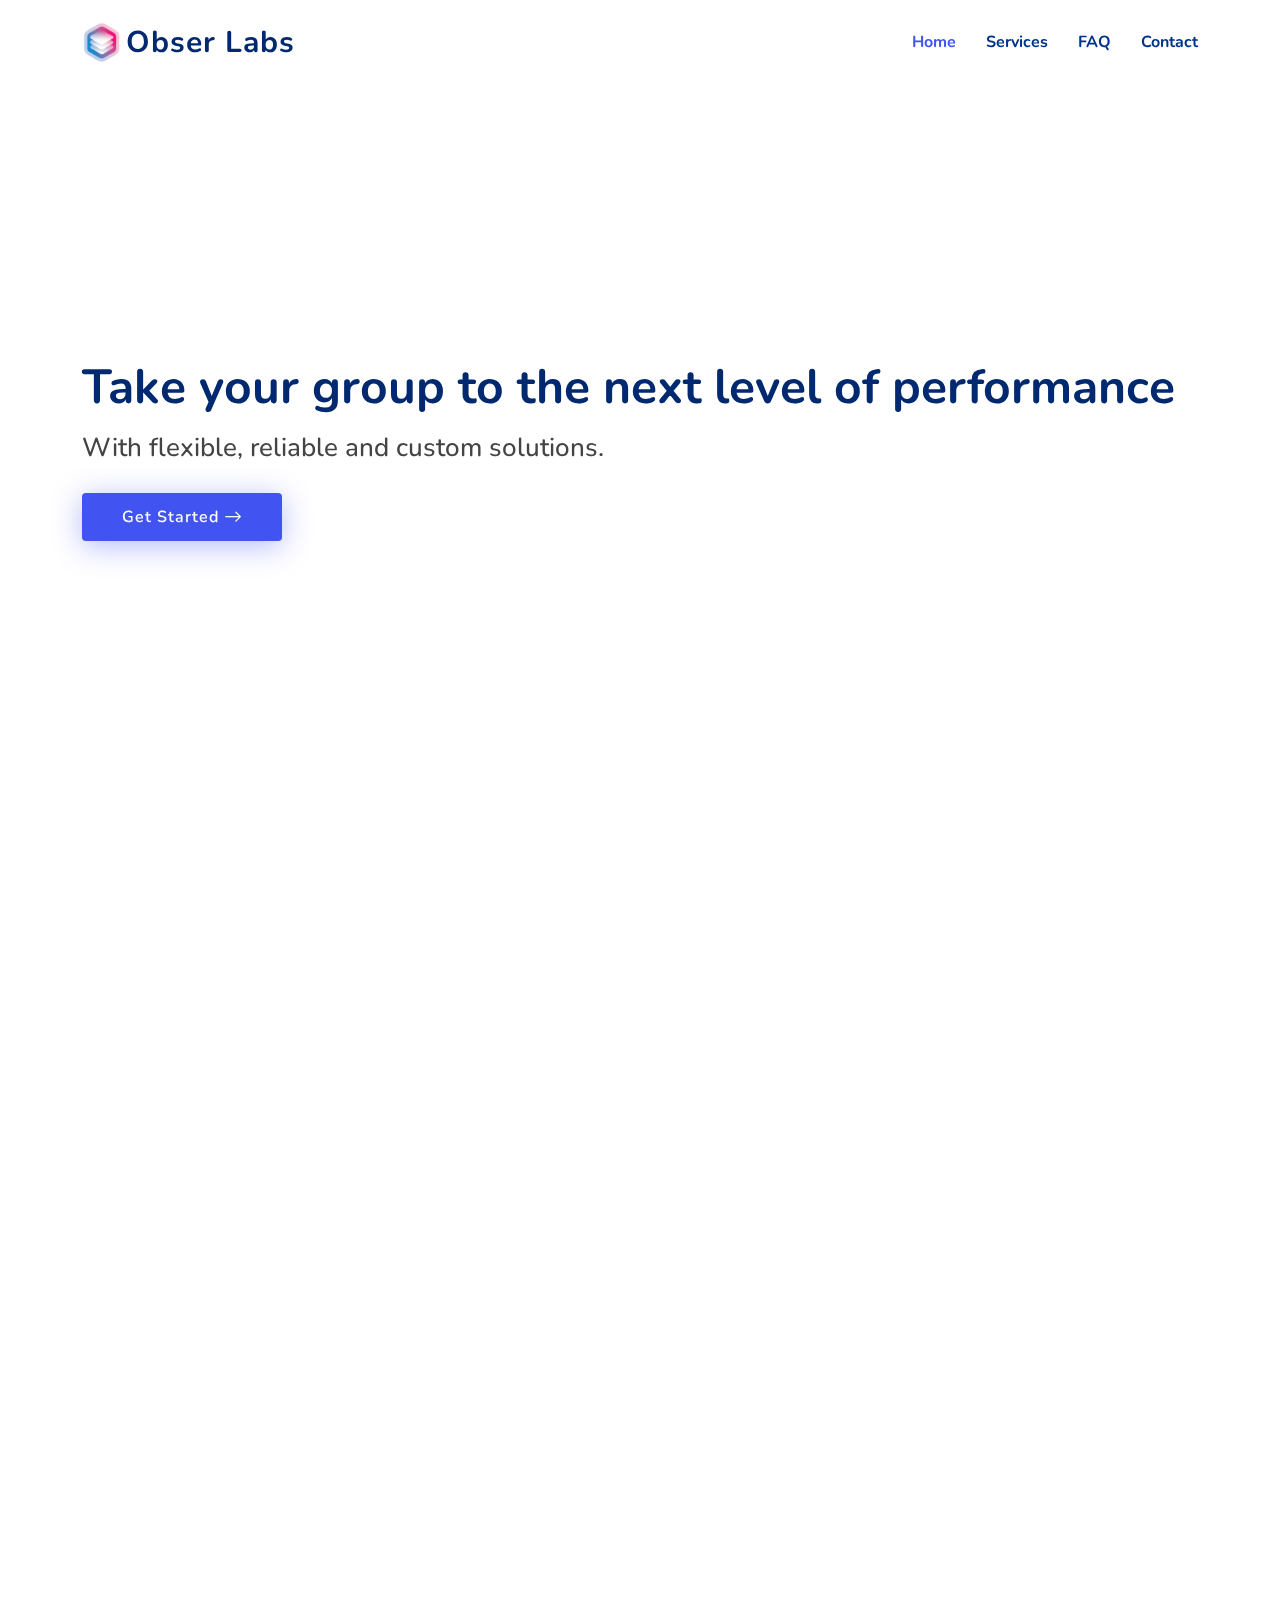
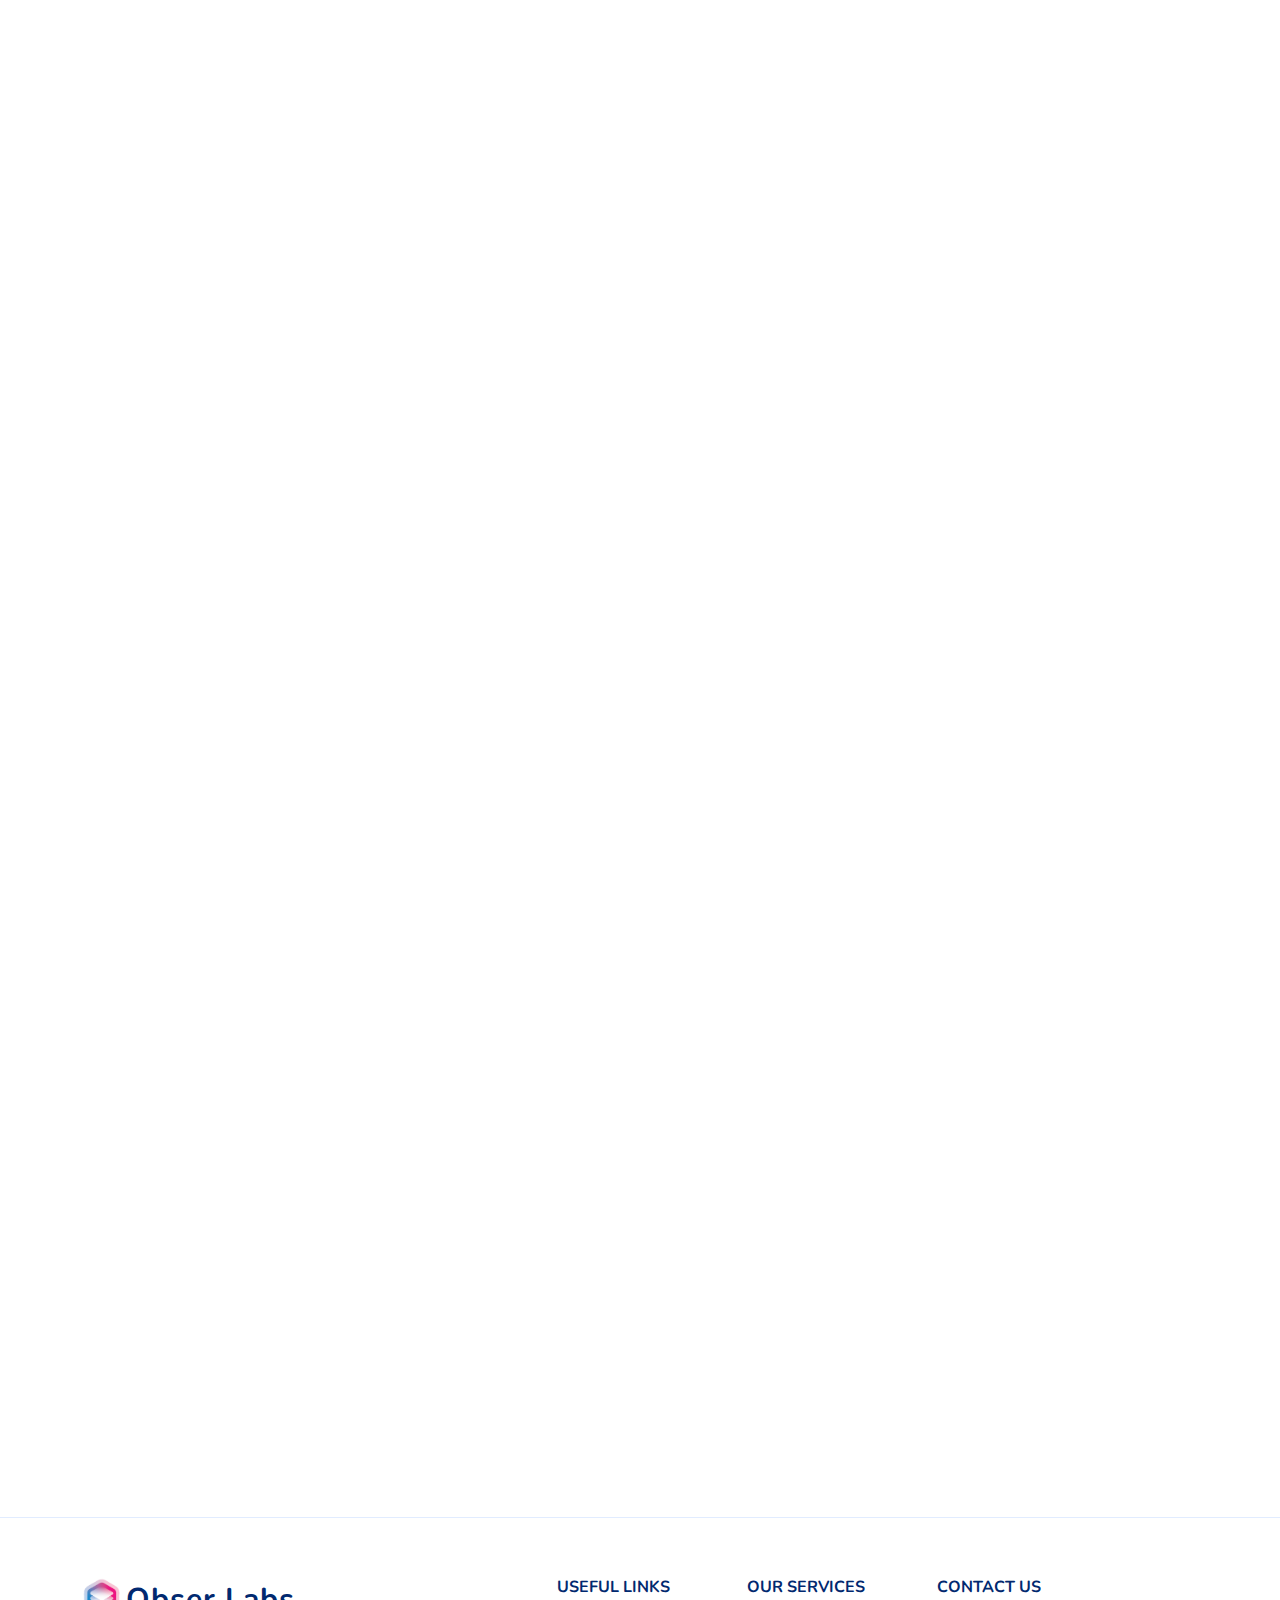
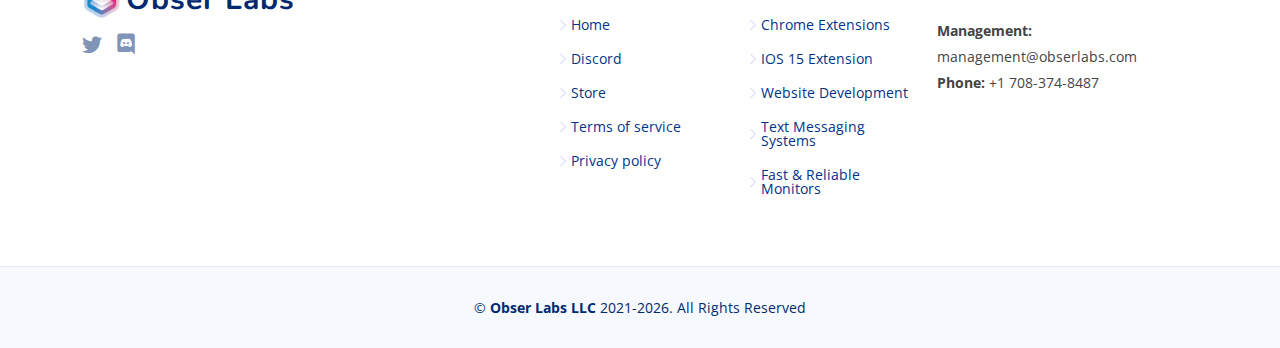
==== index.html @ 430bd9a8 "Add files via upload" ====
<!DOCTYPE html>
<html lang="en">

<head>
  <meta charset="utf-8">
  <meta content="width=device-width, initial-scale=1.0" name="viewport">

  <!-- Improve SEO -->
  <meta name="description" content='Take your group to the next level of performance!' />
  <meta property="og:site_name" content='Obser Labs' />
  <meta property="og:description" content='Take your group to the next level of performance!' />
  <meta property="og:title" content='Obser Labs' />
  <meta property="og:image" content='./assets/img/logo.png' />
  <meta name="twitter:site" content="@ObserLabs" />
  <meta name="twitter:title" content='Obser Labs' />
  <meta name="twitter:description" content='Take your group to the next level of performance!' />
  <meta name="twitter:image"content='./assets/img/logo.png' />

  <title>Obser Labs</title>
  <meta content="" name="description">

  <meta content="" name="keywords">

  <!-- Favicons -->
  <link href="assets/img/favicon.png" rel="icon">
  <link href="assets/img/apple-touch-icon.png" rel="apple-touch-icon">

  <!-- Google Fonts -->
  <link href="https://fonts.googleapis.com/css?family=Open+Sans:300,300i,400,400i,600,600i,700,700i|Nunito:300,300i,400,400i,600,600i,700,700i|Poppins:300,300i,400,400i,500,500i,600,600i,700,700i" rel="stylesheet">

  <!-- Vendor CSS Files -->
  <link href="assets/vendor/bootstrap/css/bootstrap.min.css" rel="stylesheet">
  <link href="assets/vendor/bootstrap-icons/bootstrap-icons.css" rel="stylesheet">
  <link href="assets/vendor/aos/aos.css" rel="stylesheet">
  <link href="assets/vendor/remixicon/remixicon.css" rel="stylesheet">
  <link href="assets/vendor/swiper/swiper-bundle.min.css" rel="stylesheet">
  <link href="assets/vendor/glightbox/css/glightbox.min.css" rel="stylesheet">

  <!-- Template Main CSS File -->
  <link href="assets/css/style.css" rel="stylesheet">

  <!-- =======================================================
  * Template Name: FlexStart - v1.4.0
  * Template URL: https://bootstrapmade.com/flexstart-bootstrap-startup-template/
  * Author: BootstrapMade.com
  * License: https://bootstrapmade.com/license/
  ======================================================== -->
</head>

<body>

  <!-- ======= Header ======= -->
  <header id="header" class="header fixed-top">
    <div class="container-fluid container-xl d-flex align-items-center justify-content-between">

      <a href="index.html" class="logo d-flex align-items-center">
        <img src="assets/img/logo.png" alt="">
        <span>Obser Labs</span>
      </a>

      <nav id="navbar" class="navbar">
        <ul>
          <li><a class="nav-link scrollto active" href="#hero">Home</a></li>
          <li><a class="nav-link scrollto" href="#services">Services</a></li>
          <li><a class="nav-link scrollto" href="#faq">FAQ</a></li>
          <li><a class="nav-link scrollto" href="#contact">Contact</a></li>
        </ul>
        <i class="bi bi-list mobile-nav-toggle"></i>
      </nav><!-- .navbar -->

    </div>
  </header><!-- End Header -->

  <!-- ======= Hero Section ======= -->
  <section id="hero" class="hero d-flex align-items-center">

    <div class="container">
      <div class="row">
        <div class="col-lg d-flex flex-column justify-content-center">
          <h1 data-aos="fade-up">Take your group to the next level of performance</h1>
          <h2 data-aos="fade-up" data-aos-delay="400">With flexible, reliable and custom solutions.</h2>
          <div data-aos="fade-up" data-aos-delay="600">
            <div class="text-center text-lg-start">
              <a id="btnSave" href="#services" class="btn-get-started scrollto d-inline-flex align-items-center justify-content-center align-self-center">
                <span>Get Started</span>
                <i class="bi bi-arrow-right"></i>
              </a>
            </div>
          </div>
        </div>
      </div>
    </div>

  </section><!-- End Hero -->

  <main id="main">

    <!-- ======= Services Section ======= -->
    <section id="services" class="services">

      <div class="container" data-aos="fade-up">

        <header class="section-header">
          <h2>Services</h2>
          <p>Our solutions</p>
        </header>

        <div class="row gy-4">

          <div class="col-lg-4 col-md-6" data-aos="fade-up" data-aos-delay="200">
            <div class="service-box blue">
              <i class="ri-chrome-line icon"></i>
              <h3>Chrome Extensions</h3>
              <p>A Chrome Autofill Extension is a fundamental feature in all groups. We provide you with a fully customizable Chrome Autofill Extension branded to your needs.</p>
              <a href="#contact" class="read-more"><span>Contact Us</span> <i class="bi bi-arrow-right"></i></a>
            </div>
          </div>

          <div class="col-lg-4 col-md-6" data-aos="fade-up" data-aos-delay="300">
            <div class="service-box orange">
              <i class="ri-apple-line icon"></i>
              <h3>IOS 15 Extension</h3>
              <p>IOS 15 Safari Extensions are a amazing way to set your group apart from the rest. We are one of the few places which offer these brand-new extensions.</p>
              <a href="#contact" class="read-more"><span>Contact Us</span> <i class="bi bi-arrow-right"></i></a>
            </div>
          </div>

          <div class="col-lg-4 col-md-6" data-aos="fade-up" data-aos-delay="400">
            <div class="service-box green">
              <i class="ri-computer-line icon"></i>
              <h3>Website Development</h3>
              <p>A website is one of those things all businesses need. Here at Obser Labs we provide you with all the features that fit directly to your sites needs.</p>
              <a href="#contact" class="read-more"><span>Contact Us</span> <i class="bi bi-arrow-right"></i></a>
            </div>
          </div>

          <div class="col-lg-4 col-md-6" data-aos="fade-up" data-aos-delay="500">
            <div class="service-box red">
              <i class="ri-discuss-line icon"></i>
              <h3>Text Messaging Systems</h3>
              <p>Interact with your customers better with our fully custom text messaging system. Ability to communicate back and forth with members easily.</p>
              <a class="read-more"><span>Coming Soon</span> <i class="bi bi-arrow-right"></i></a>
            </div>
          </div>

          <div class="col-lg-4 col-md-6" data-aos="fade-up" data-aos-delay="600">
            <div class="service-box purple">
              <i class="ri-mac-line icon"></i>
              <h3>Fast & Reliable Monitors</h3>
              <p>Take your group to the next level with the fastest and most reliable monitors in the game. Our monitors provide you with the most features and best user interaction experience.</p>
              <a class="read-more"><span>Coming Soon</span> <i class="bi bi-arrow-right"></i></a>
            </div>
          </div>

          <div class="col-lg-4 col-md-6" data-aos="fade-up" data-aos-delay="700">
            <div class="service-box pink">
              <i class="ri-more-line icon"></i>
              <h3>And More...</h3>
              <p>Got an idea we don't list on our site? Contact us and we can do your project!</p>
              <a href="#contact" class="read-more"><span>Contact Us</span> <i class="bi bi-arrow-right"></i></a>
            </div>
          </div>

        </div>

      </div>

    </section><!-- End Services Section -->

    <!-- ======= F.A.Q Section ======= -->
    <section id="faq" class="faq">

      <div class="container" data-aos="fade-up">

        <header class="section-header">
          <h2>F.A.Q.</h2>
          <p>Frequently Asked Questions</p>
        </header>

        <div class="row">
          <div class="col-lg-6">
            <!-- F.A.Q List 1-->
            <div class="accordion accordion-flush" id="faqlist1">
              <div class="accordion-item">
                <h2 class="accordion-header">
                  <button class="accordion-button collapsed" type="button" data-bs-toggle="collapse" data-bs-target="#faq-content-1">
                    Why choose us?
                  </button>
                </h2>
                <div id="faq-content-1" class="accordion-collapse collapse" data-bs-parent="#faqlist1">
                  <div class="accordion-body">
                    Obser Labs provides one of the best customer experiences at the best price. We offer everything from Restock Monitors to Chrome Extensions we do it all.
                  </div>
                </div>
              </div>

              <div class="accordion-item">
                <h2 class="accordion-header">
                  <button class="accordion-button collapsed" type="button" data-bs-toggle="collapse" data-bs-target="#faq-content-2">
                    How do I purchase?
                  </button>
                </h2>
                <div id="faq-content-2" class="accordion-collapse collapse" data-bs-parent="#faqlist1">
                  <div class="accordion-body">
                    To purchase join our discord and open a ticket in the #open-a-ticket channel.
                  </div>
                </div>
              </div>

              <div class="accordion-item">
                <h2 class="accordion-header">
                  <button class="accordion-button collapsed" type="button" data-bs-toggle="collapse" data-bs-target="#faq-content-3">
                    How can I contact you?
                  </button>
                </h2>
                <div id="faq-content-3" class="accordion-collapse collapse" data-bs-parent="#faqlist1">
                  <div class="accordion-body">
                    You can email us at management@obserlabs.com. You can also use the Contact Us form below, and we will respond within 24 hours.
                  </div>
                </div>
              </div>

            </div>
          </div>

          <div class="col-lg-6">

            <!-- F.A.Q List 2-->
            <div class="accordion accordion-flush" id="faqlist2">

              <div class="accordion-item">
                <h2 class="accordion-header">
                  <button class="accordion-button collapsed" type="button" data-bs-toggle="collapse" data-bs-target="#faq2-content-1">
                    Are the Monitors currently available?
                  </button>
                </h2>
                <div id="faq2-content-1" class="accordion-collapse collapse" data-bs-parent="#faqlist2">
                  <div class="accordion-body">
                    Monitors are currently in their development phase and are not available. More information will come soon.
                  </div>
                </div>
              </div>

              <div class="accordion-item">
                <h2 class="accordion-header">
                  <button class="accordion-button collapsed" type="button" data-bs-toggle="collapse" data-bs-target="#faq2-content-2">
                    How long does it take to create my custom product?
                  </button>
                </h2>
                <div id="faq2-content-2" class="accordion-collapse collapse" data-bs-parent="#faqlist2">
                  <div class="accordion-body">
                    Timelines can very from 1 Day to a few Weeks based on project size. Contact us for more specific information. 
                  </div>
                </div>
              </div>

              <div class="accordion-item">
                <h2 class="accordion-header">
                  <button class="accordion-button collapsed" type="button" data-bs-toggle="collapse" data-bs-target="#faq2-content-3">
                    What is your refund policy?
                  </button>
                </h2>
                <div id="faq2-content-3" class="accordion-collapse collapse" data-bs-parent="#faqlist2">
                  <div class="accordion-body">
                    All sales are final and we do not offer refunds. No exceptions.
                  </div>
                </div>
              </div>

            </div>
          </div>

        </div>

      </div>

    </section><!-- End F.A.Q Section -->

    <!-- ======= Contact Section ======= -->
    <section id="contact" class="contact">

      <div class="container" data-aos="fade-up">

        <header class="section-header">
          <h2>Contact</h2>
          <p>Contact Us</p>
        </header>

        <div class="row gy-4">

          <div class="col-lg-6">

            <div class="row gy-4">
              <div class="col-md-6">
                <div class="info-box">
                  <i class="bi bi-envelope"></i>
                  <h3>Email Us</h3>
                  <p><a href="mailto:management@obserlabs.com" target="_blank">management@obserlabs.com</a></p>
                </div>
              </div>
              <div class="col-md-6">
                <div class="info-box">
                  <i class="bi bi-clock"></i>
                  <h3>Discord</h3>
                  <a href="https://discord.gg/xejJTGB2wz" target="_blank">https://discord.gg/xejJTGB2wz</a>
                </div>
              </div>
            </div>

          </div>

          <div class="col-lg-6">
            <div class="php-email-form">
              <div class="row gy-4">

                <div class="col-md-6">
                  <input id="usersName" type="text" name="name" class="form-control" placeholder="Your Name" required>
                </div>

                <div class="col-md-6 ">
                  <input id="usersEmail" type="email" class="form-control" name="email" placeholder="Your Email" required>
                </div>

                <div class="col-md-12">
                  <input id="usersSubject" type="text" class="form-control" name="subject" placeholder="Subject" required>
                </div>

                <div class="col-md-12">
                  <textarea id="usersMessage" class="form-control" name="message" rows="6" placeholder="Message" required></textarea>
                </div>

                <div class="col-md-12 text-center">
                  <div class="error-message"></div>
                  <div id="submitArea" class="sent-message">Your message has been sent. Thank you!</div>

                  <button type="submit" id="submitContact">Send Message</button>
                </div>

              </div>
            </div>

          </div>

        </div>

      </div>

    </section><!-- End Contact Section -->

  </main><!-- End #main -->

  <!-- ======= Footer ======= -->
  <footer id="footer" class="footer">

    <div class="footer-top">
      <div class="container">
        <div class="row gy-4">
          <div class="col-lg-5 col-md-12 footer-info">
            <a href="index.html" class="logo d-flex align-items-center">
              <img src="assets/img/logo.png" alt="">
              <span>Obser Labs</span>
            </a>
            <div class="social-links mt-3">
              <a href="https://twitter.com/ObserLabs" target="_blank" class="twitter"><i class="bi bi-twitter"></i></a>
              <a href="https://discord.gg/xejJTGB2wz" target="_blank" class="instagram"><i class="bi bi-discord bx bxl-discord"></i></a>
            </div>
          </div>

          <div class="col-lg-2 col-6 footer-links">
            <h4>Useful Links</h4>
            <ul>
              <li><i class="bi bi-chevron-right"></i> <a href="#">Home</a></li>
              <li><i class="bi bi-chevron-right"></i> <a href="https://discord.gg/xejJTGB2wz" target="_blank">Discord</a></li>
               <li><i class="bi bi-chevron-right"></i> <a href="https://store.obserlabs.com" target="_blank">Store</a></li>
              <li><i class="bi bi-chevron-right"></i> <a href="#">Terms of service</a></li>
              <li><i class="bi bi-chevron-right"></i> <a href="#">Privacy policy</a></li>
            </ul>
          </div>

          <div class="col-lg-2 col-6 footer-links">
            <h4>Our Services</h4>
            <ul>
              <li><i class="bi bi-chevron-right"></i> <a href="#services">Chrome Extensions</a></li>
              <li><i class="bi bi-chevron-right"></i> <a href="#services">IOS 15 Extension</a></li>
              <li><i class="bi bi-chevron-right"></i> <a href="#services">Website Development</a></li>
              <li><i class="bi bi-chevron-right"></i> <a href="#services">Text Messaging Systems</a></li>
              <li><i class="bi bi-chevron-right"></i> <a href="#services">Fast & Reliable Monitors</a></li>
            </ul>
          </div>

          <div class="col-lg-3 col-md-12 footer-contact text-center text-md-start">
            <h4>Contact Us</h4>
            <p>
              <strong>Management:</strong> management@obserlabs.com<br>
              <strong>Phone:</strong> +1 708-374-8487‬<br>
            </p>

          </div>

        </div>
      </div>
    </div>

    <div class="container">
      <div class="copyright" id="copyright">
        &copy; <strong><span>Obser Labs LLC</span></strong> 2021-2022. All Rights Reserved
      </div>
    </div>
  </footer><!-- End Footer -->

  <a href="#" class="back-to-top d-flex align-items-center justify-content-center"><i class="bi bi-arrow-up-short"></i></a>

  <!-- Vendor JS Files -->
  <script src="assets/vendor/bootstrap/js/bootstrap.bundle.js"></script>
  <script src="assets/vendor/aos/aos.js"></script>
  <script src="assets/vendor/swiper/swiper-bundle.min.js"></script>
  <script src="assets/vendor/purecounter/purecounter.js"></script>
  <script src="assets/vendor/isotope-layout/isotope.pkgd.min.js"></script>
  <script src="assets/vendor/glightbox/js/glightbox.min.js"></script>

  <!-- Template Main JS File -->
  <script src="assets/js/main.js"></script>

  <script src="forms/contact.js"></script>
  
  <script>
	 document.getElementById("copyright").innerHTML = "&copy; <strong><span>Obser Labs LLC</span></strong> 2021-" + new Date().getFullYear() + ". All Rights Reserved";
  </script>

</body>

</html>
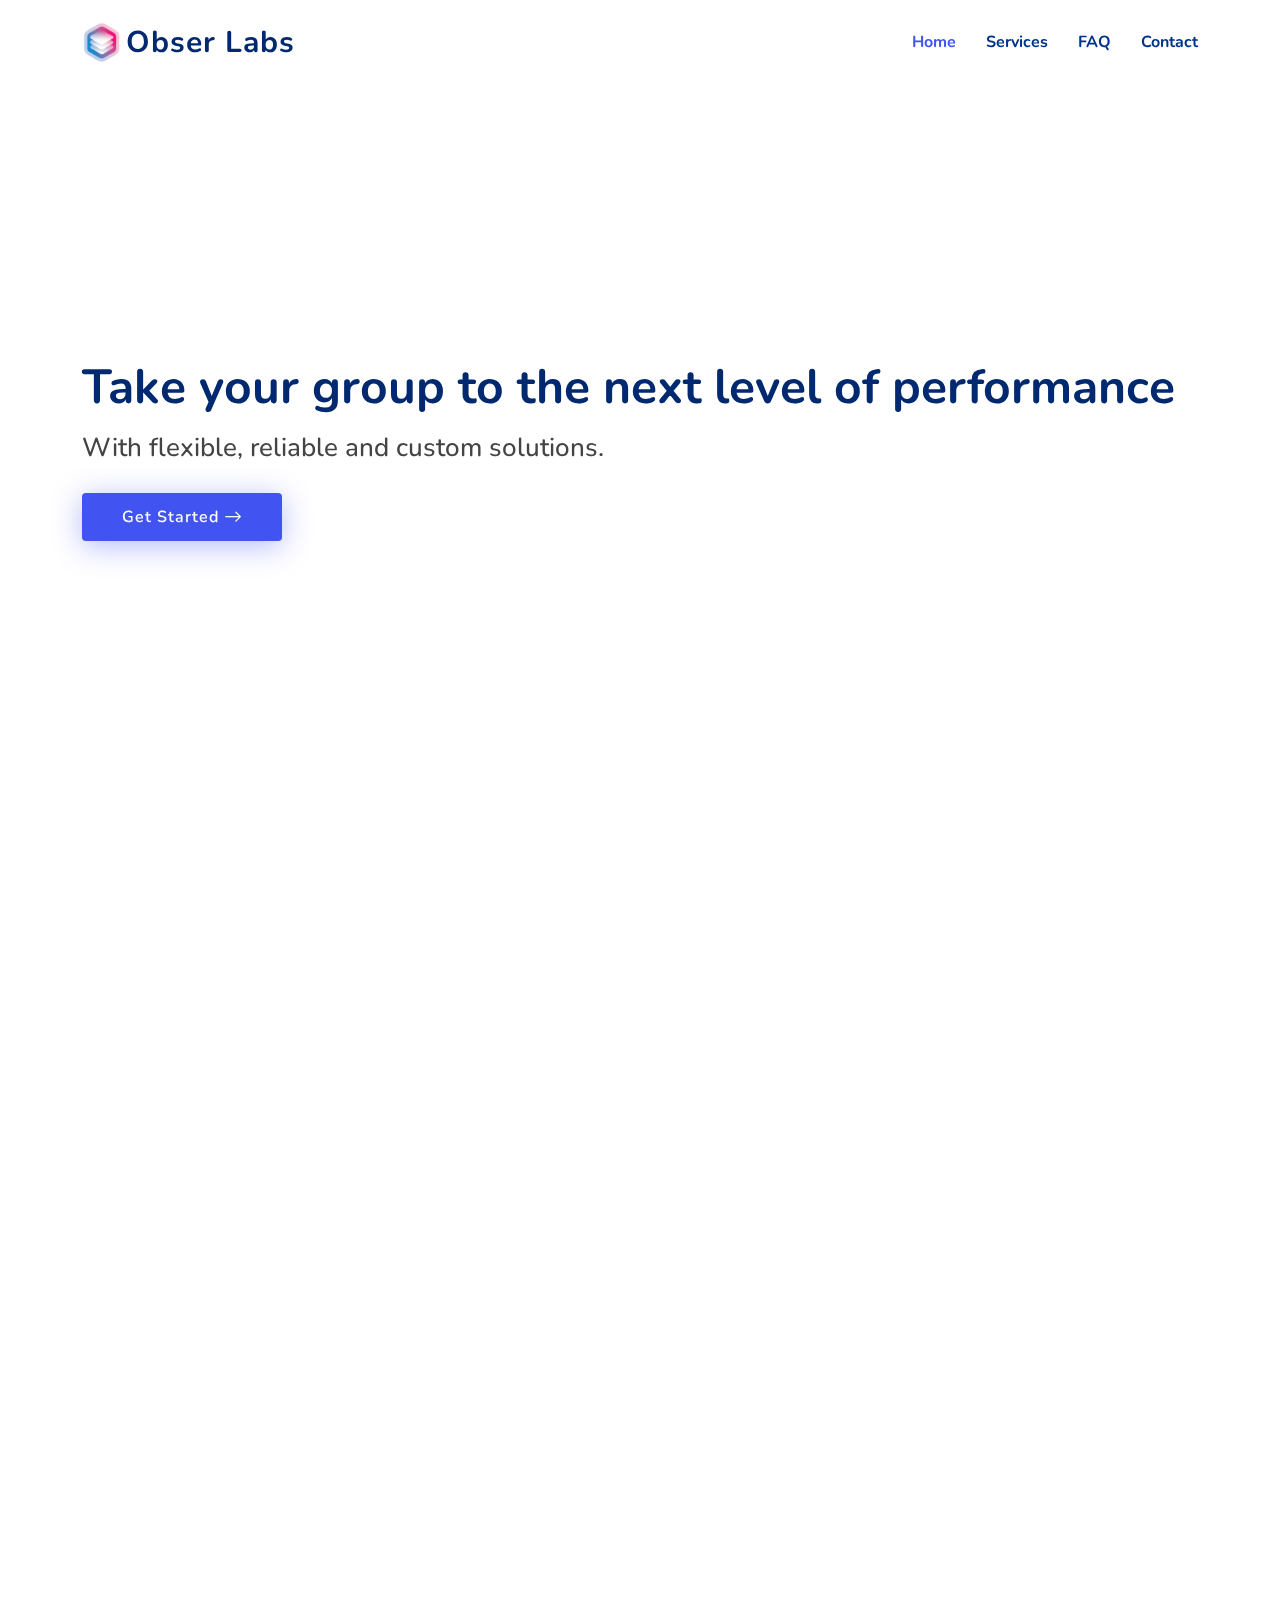
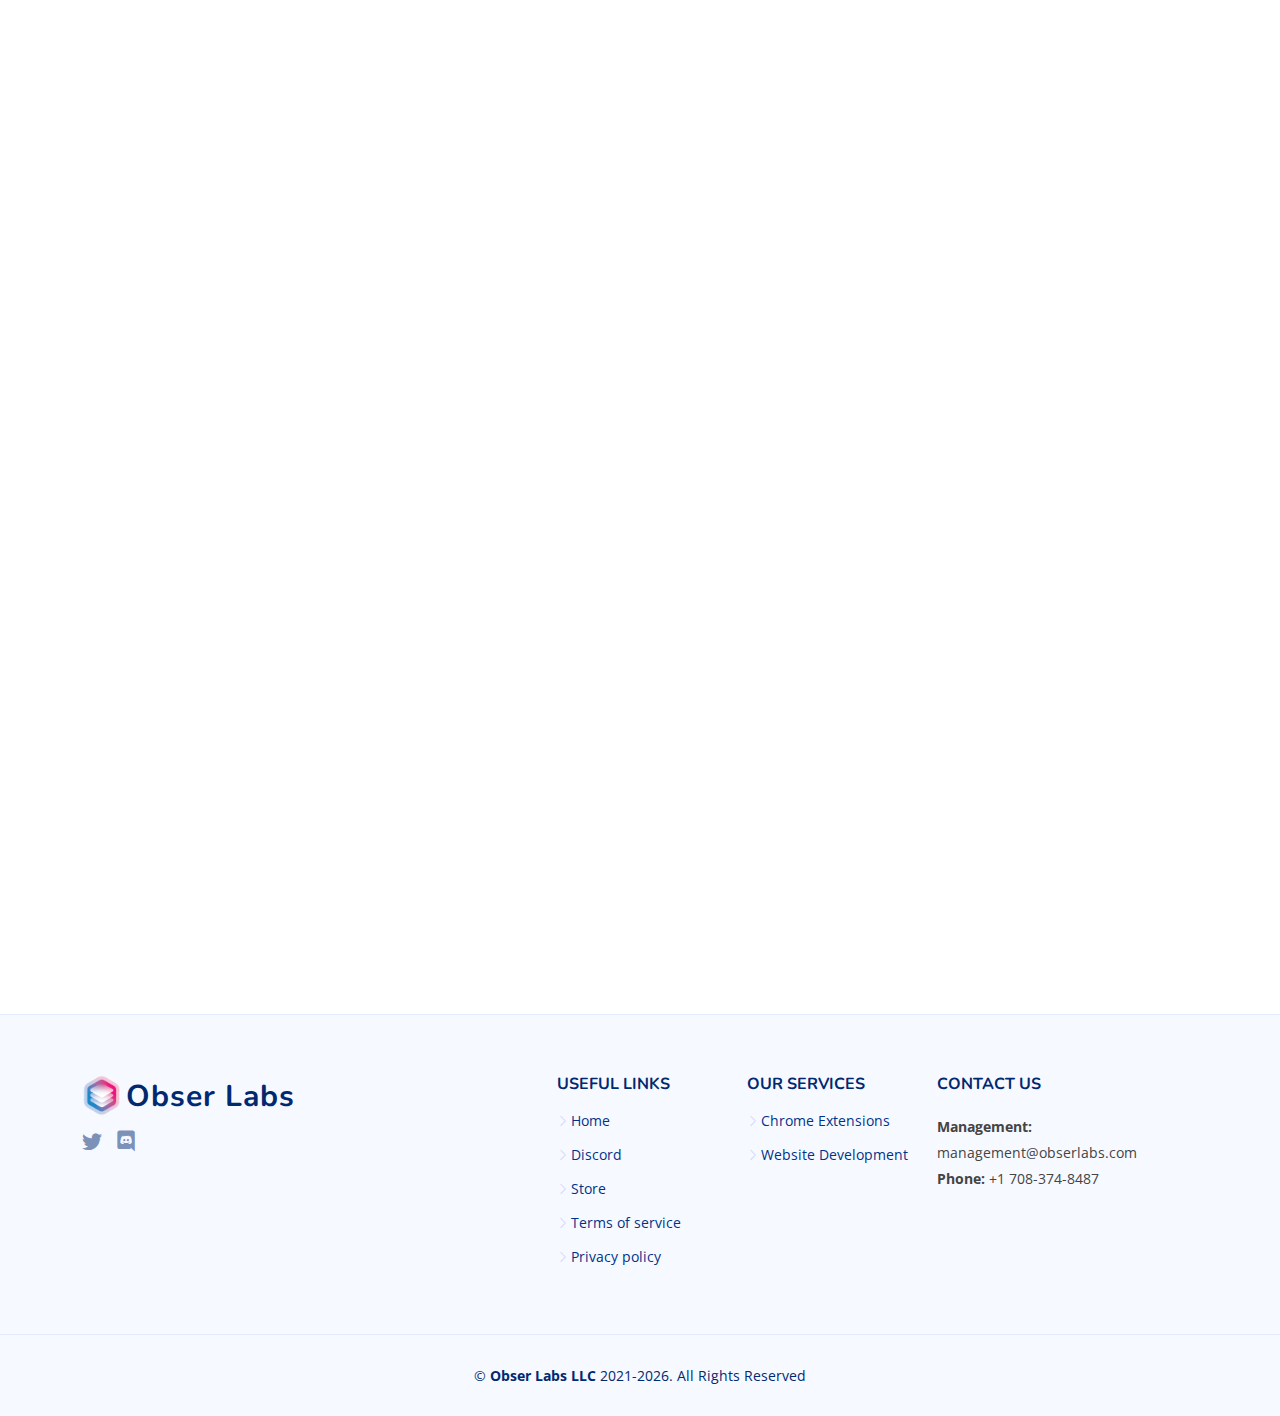
==== commit 083b613a: "Update index.html" ====
--- a/index.html
+++ b/index.html
@@ -115,7 +115,7 @@
               <a href="#contact" class="read-more"><span>Contact Us</span> <i class="bi bi-arrow-right"></i></a>
             </div>
           </div>
-
+<!--
           <div class="col-lg-4 col-md-6" data-aos="fade-up" data-aos-delay="300">
             <div class="service-box orange">
               <i class="ri-apple-line icon"></i>
@@ -124,8 +124,8 @@
               <a href="#contact" class="read-more"><span>Contact Us</span> <i class="bi bi-arrow-right"></i></a>
             </div>
           </div>
-
-          <div class="col-lg-4 col-md-6" data-aos="fade-up" data-aos-delay="400">
+-->
+          <div class="col-lg-4 col-md-6" data-aos="fade-up" data-aos-delay="300">
             <div class="service-box green">
               <i class="ri-computer-line icon"></i>
               <h3>Website Development</h3>
@@ -133,7 +133,7 @@
               <a href="#contact" class="read-more"><span>Contact Us</span> <i class="bi bi-arrow-right"></i></a>
             </div>
           </div>
-
+<!--
           <div class="col-lg-4 col-md-6" data-aos="fade-up" data-aos-delay="500">
             <div class="service-box red">
               <i class="ri-discuss-line icon"></i>
@@ -151,8 +151,8 @@
               <a class="read-more"><span>Coming Soon</span> <i class="bi bi-arrow-right"></i></a>
             </div>
           </div>
-
-          <div class="col-lg-4 col-md-6" data-aos="fade-up" data-aos-delay="700">
+-->
+          <div class="col-lg-4 col-md-6" data-aos="fade-up" data-aos-delay="400">
             <div class="service-box pink">
               <i class="ri-more-line icon"></i>
               <h3>And More...</h3>
@@ -227,7 +227,7 @@
 
             <!-- F.A.Q List 2-->
             <div class="accordion accordion-flush" id="faqlist2">
-
+<!--
               <div class="accordion-item">
                 <h2 class="accordion-header">
                   <button class="accordion-button collapsed" type="button" data-bs-toggle="collapse" data-bs-target="#faq2-content-1">
@@ -240,7 +240,7 @@
                   </div>
                 </div>
               </div>
-
+-->
               <div class="accordion-item">
                 <h2 class="accordion-header">
                   <button class="accordion-button collapsed" type="button" data-bs-toggle="collapse" data-bs-target="#faq2-content-2">
@@ -381,11 +381,13 @@
             <h4>Our Services</h4>
             <ul>
               <li><i class="bi bi-chevron-right"></i> <a href="#services">Chrome Extensions</a></li>
-              <li><i class="bi bi-chevron-right"></i> <a href="#services">IOS 15 Extension</a></li>
               <li><i class="bi bi-chevron-right"></i> <a href="#services">Website Development</a></li>
+	      <!--
+		    <li><i class="bi bi-chevron-right"></i> <a href="#services">IOS 15 Extension</a></li>
               <li><i class="bi bi-chevron-right"></i> <a href="#services">Text Messaging Systems</a></li>
               <li><i class="bi bi-chevron-right"></i> <a href="#services">Fast & Reliable Monitors</a></li>
-            </ul>
+           -->
+ 		</ul>
           </div>
 
           <div class="col-lg-3 col-md-12 footer-contact text-center text-md-start">
--- a/assets/css/style.css
+++ b/assets/css/style.css
@@ -424,7 +424,6 @@
 .hero {
   width: 100%;
   height: 100vh;
-  background: url(../img/hero-bg.png) top center no-repeat;
   background-size: cover;
 }
 
@@ -2249,7 +2248,6 @@
 }
 
 .footer .footer-top {
-  background: white url(../img/footer-bg.png) no-repeat right top;
   background-size: contain;
   border-top: 1px solid #e1ecff;
   border-bottom: 1px solid #e1ecff;
